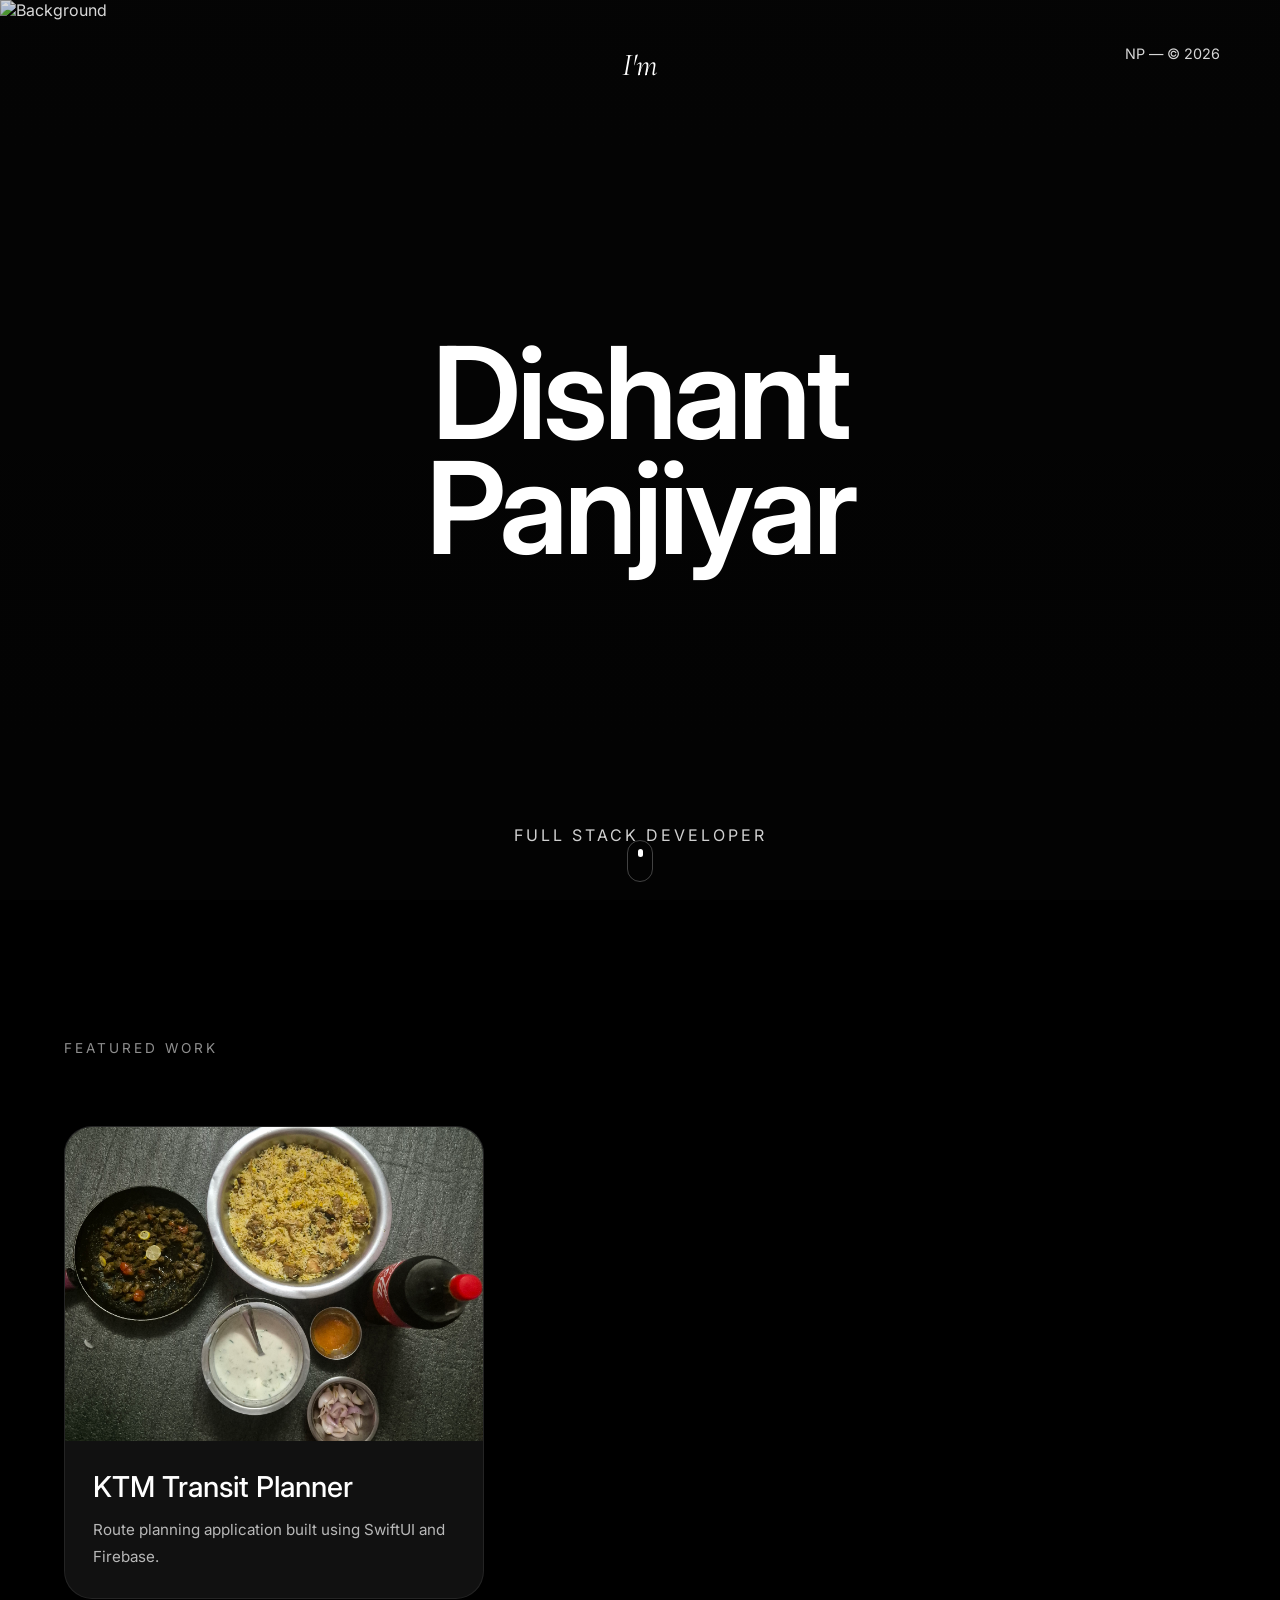
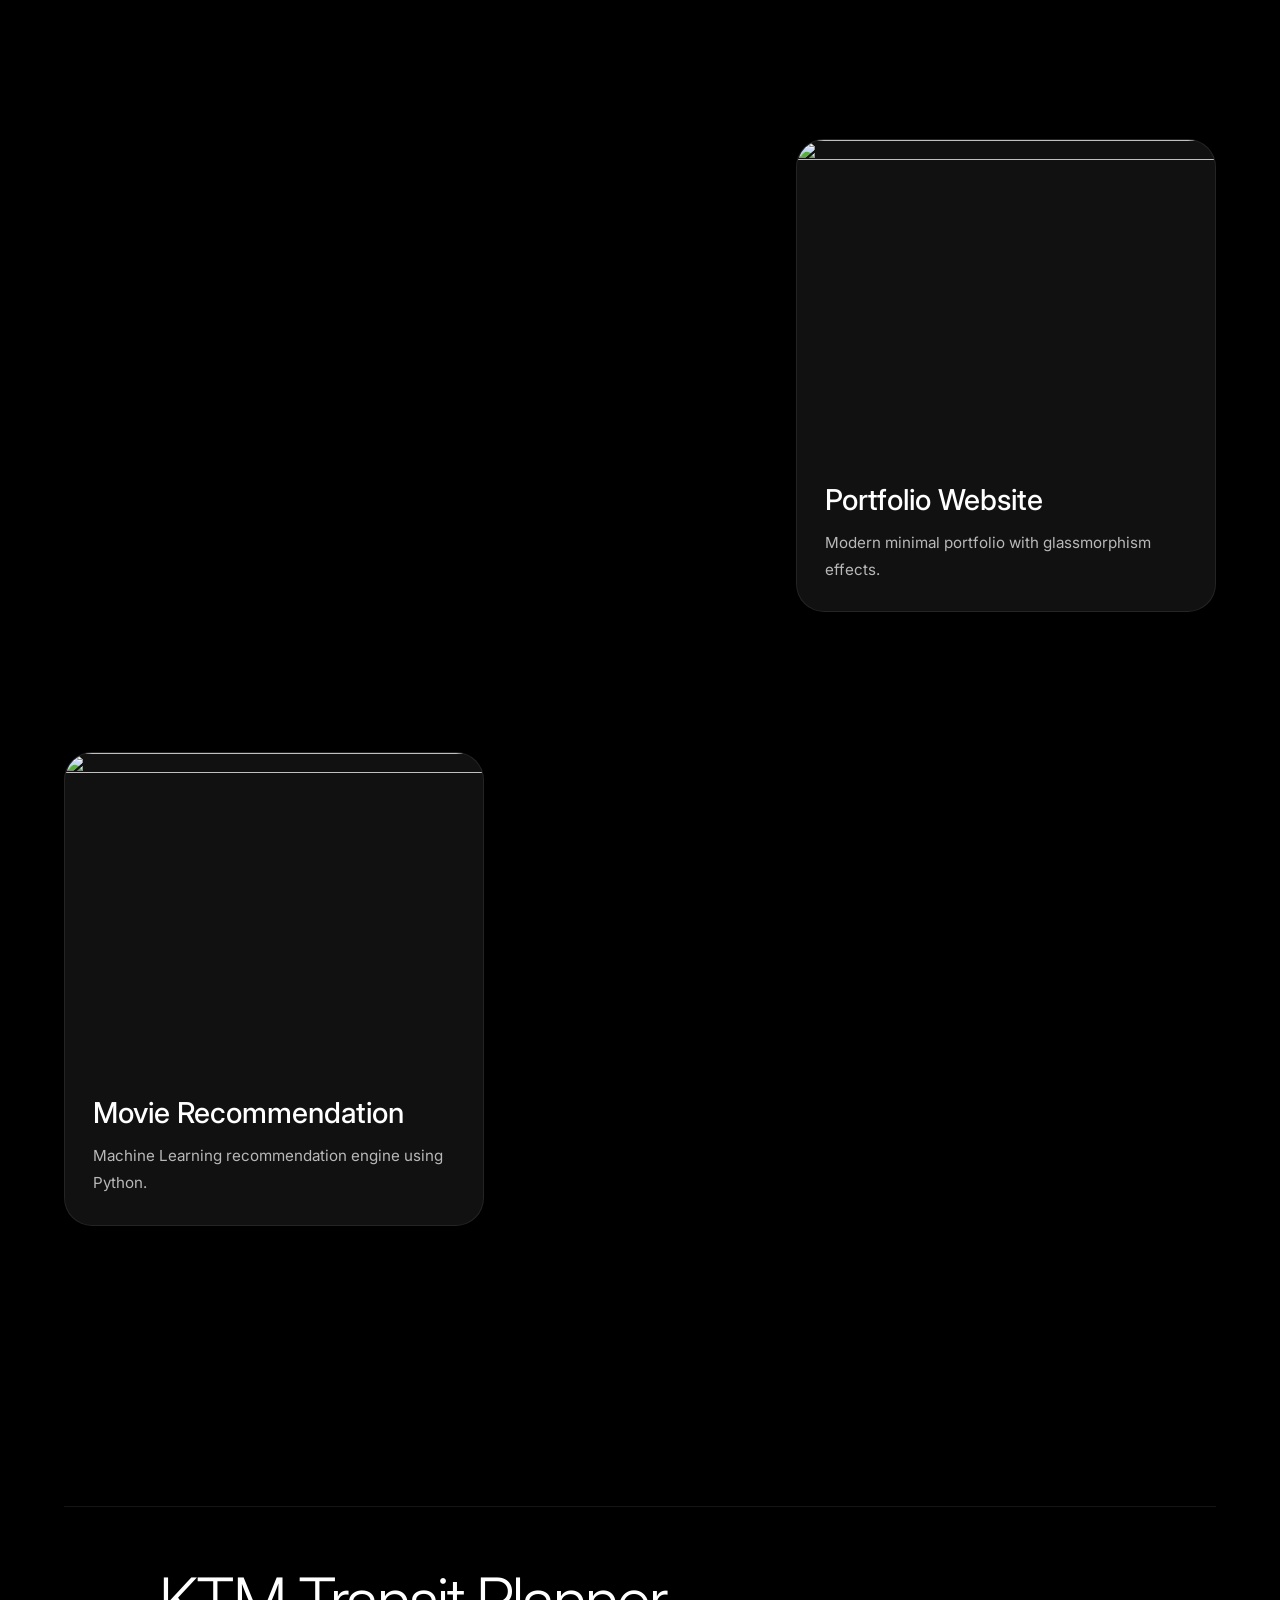
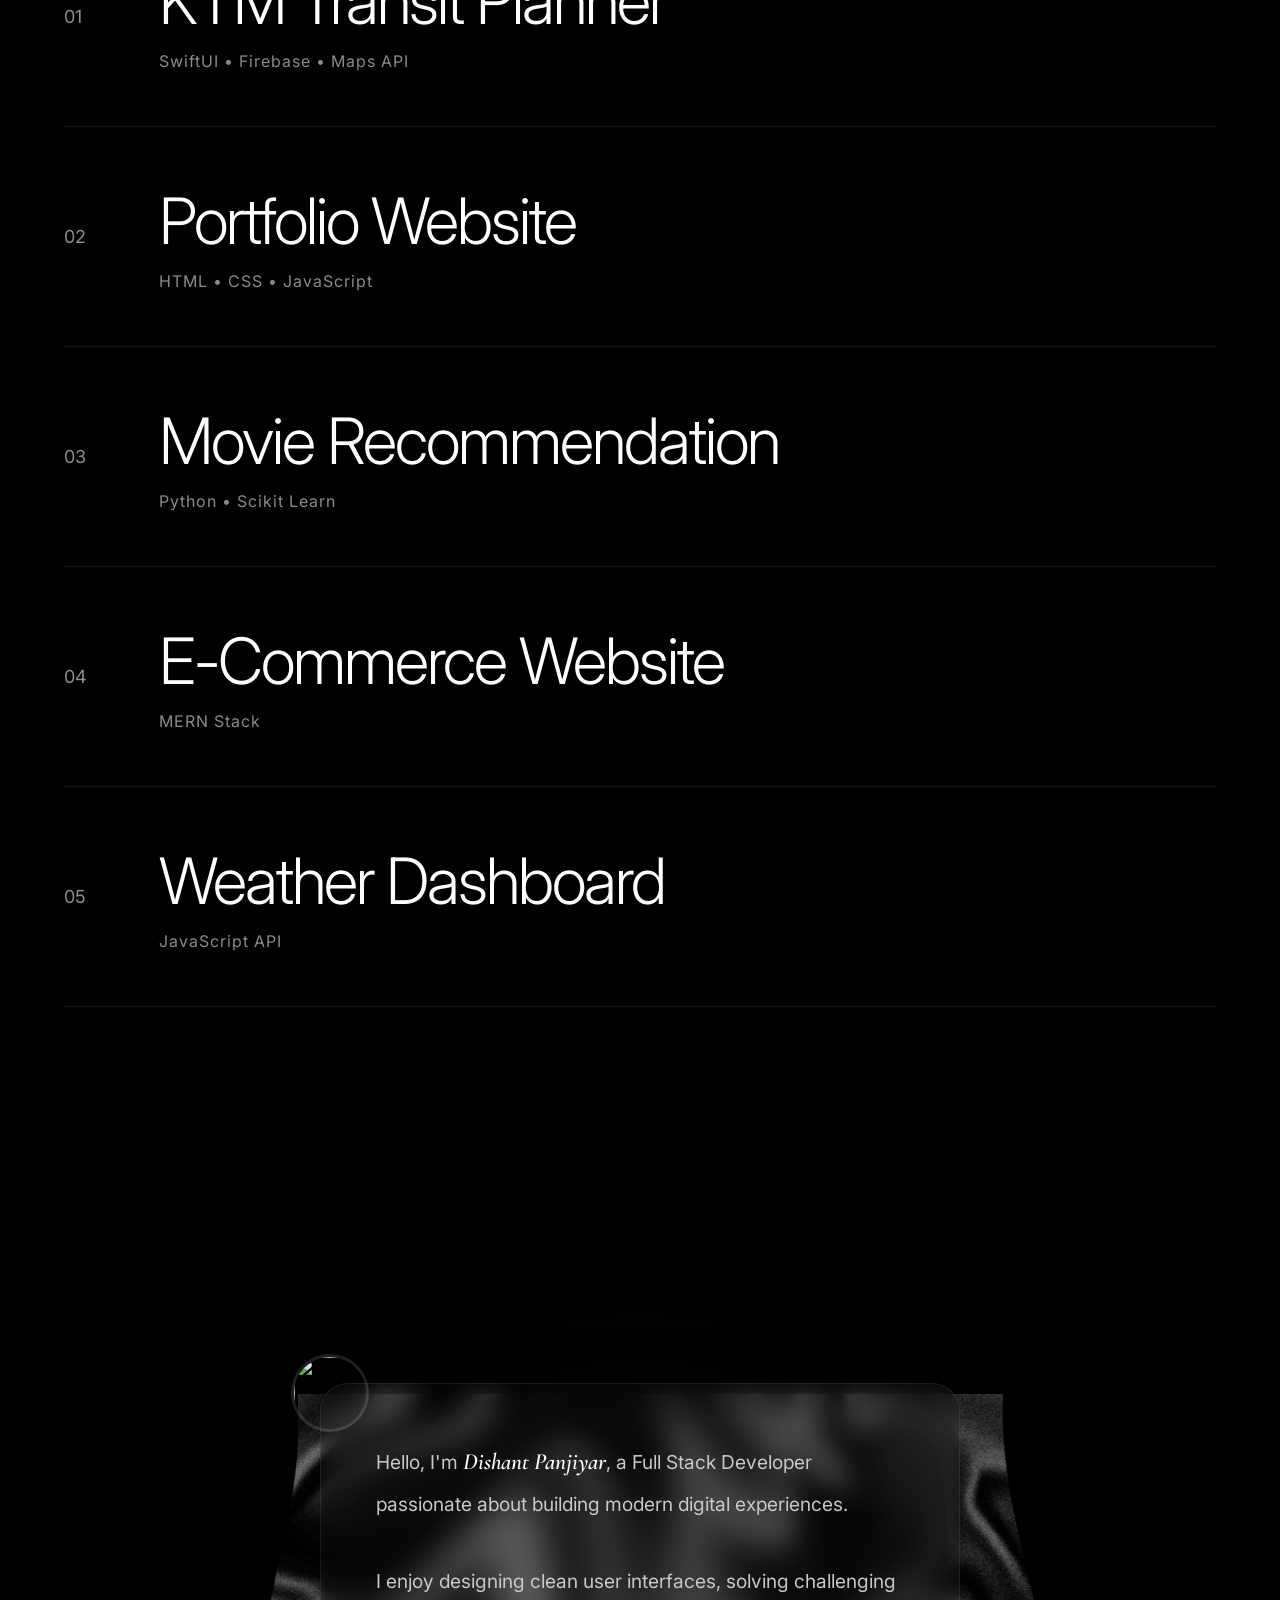
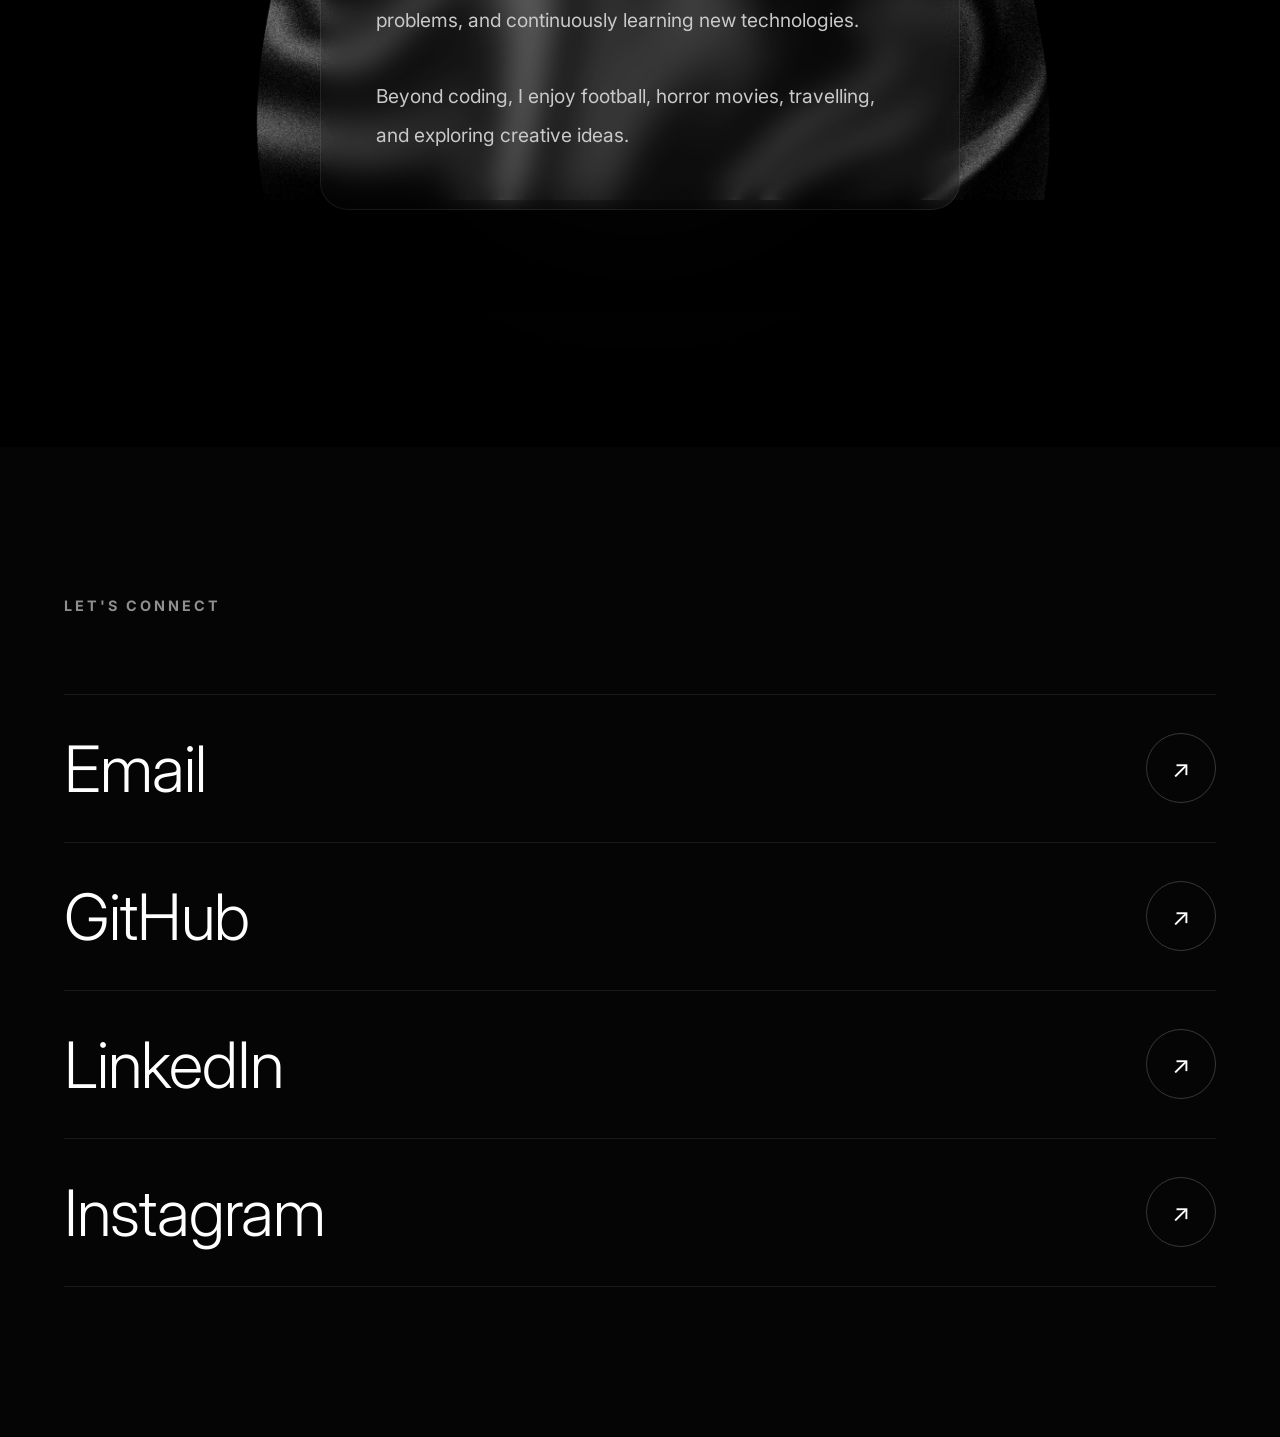
==== index.html @ 44831ec1 "first iteration landing page with animations and styling" ====
<!DOCTYPE html>
<html lang="en">
<head>
    <meta charset="UTF-8">
    <meta name="viewport" content="width=device-width, initial-scale=1.0">
    <title>Dishant Panjiyar | Portfolio</title>
    <link rel="stylesheet" href="style.css">
    <link rel="preconnect" href="https://fonts.googleapis.com">
    <link rel="preconnect" href="https://fonts.gstatic.com" crossorigin>
    <link href="https://fonts.googleapis.com/css2?family=Inter:wght@300;400;500;600;700&family=Cormorant+Garamond:ital,wght@1,500&display=swap" rel="stylesheet">
</head>
<body>

    <section class="hero">
        <img src="images/gradient.jpg" class="hero-image" alt="Background">
        <div class="hero-overlay"></div>

        <p class="intro">I'm</p>

        <div class="location">
            <span>NP — © 2026</span>
        </div>

        <div class="hero-center">
            <h1>Dishant</h1>
            <h1>Panjiyar</h1>
        </div>

        <div class="hero-bottom">
            <p>Full Stack Developer</p>
        </div>

        <div class="scroll-indicator">
            <span></span>
        </div>
    </section>

    <section class="featured-projects">
        <div class="section-title">
            <p>Featured Work</p>
        </div>

        <div class="cards">
            <article class="project-card left">
                <img src="images/project1.jpg" alt="">
                <div class="card-content">
                    <h3>KTM Transit Planner</h3>
                    <p>Route planning application built using SwiftUI and Firebase.</p>
                </div>
            </article>

            <article class="project-card right">
                <img src="images/project2.jpg" alt="">
                <div class="card-content">
                    <h3>Portfolio Website</h3>
                    <p>Modern minimal portfolio with glassmorphism effects.</p>
                </div>
            </article>

            <article class="project-card left">
                <img src="images/project3.jpg" alt="">
                <div class="card-content">
                    <h3>Movie Recommendation</h3>
                    <p>Machine Learning recommendation engine using Python.</p>
                </div>
            </article>
        </div>
    </section>

    <section class="projects">
        <div class="project-row">
            <span class="number">01</span>
            <div class="project-text">
                <h2>KTM Transit Planner</h2>
                <p>SwiftUI • Firebase • Maps API</p>
            </div>
            <span class="arrow">↗</span>
        </div>

        <div class="project-row">
            <span class="number">02</span>
            <div class="project-text">
                <h2>Portfolio Website</h2>
                <p>HTML • CSS • JavaScript</p>
            </div>
            <span class="arrow">↗</span>
        </div>

        <div class="project-row">
            <span class="number">03</span>
            <div class="project-text">
                <h2>Movie Recommendation</h2>
                <p>Python • Scikit Learn</p>
            </div>
            <span class="arrow">↗</span>
        </div>

        <div class="project-row">
            <span class="number">04</span>
            <div class="project-text">
                <h2>E-Commerce Website</h2>
                <p>MERN Stack</p>
            </div>
            <span class="arrow">↗</span>
        </div>

        <div class="project-row">
            <span class="number">05</span>
            <div class="project-text">
                <h2>Weather Dashboard</h2>
                <p>JavaScript API</p>
            </div>
            <span class="arrow">↗</span>
        </div>
    </section>

    <section class="about">
        <div class="about-bg">
            <img src="images/gradient1.png" alt="">
        </div>

        <div class="about-card">
            <img src="images/me.jpg" class="profile" alt="">
            <p>
                Hello, I'm
                <span>Dishant Panjiyar</span>,
                a Full Stack Developer passionate about building modern
                digital experiences.
                <br><br>
                I enjoy designing clean user interfaces, solving
                challenging problems, and continuously learning
                new technologies.
                <br><br>
                Beyond coding, I enjoy football,
                horror movies, travelling,
                and exploring creative ideas.
            </p>
        </div>
    </section>

    <section class="contact">
        <h5>Let's Connect</h5>

        <a href="mailto:panjiyardishant@gmail.com">
            <span>Email</span>
            <div class="circle">↗</div>
        </a>

        <a href="https://github.com/" target="_blank">
            <span>GitHub</span>
            <div class="circle">↗</div>
        </a>

        <a href="https://linkedin.com/" target="_blank">
            <span>LinkedIn</span>
            <div class="circle">↗</div>
        </a>

        <a href="https://instagram.com/" target="_blank">
            <span>Instagram</span>
            <div class="circle">↗</div>
        </a>
    </section>

    <script src="script.js"></script>
</body>
</html>
---- style.css ----
:root{
  --bg:#050505;
  --card:#101010;
  --text:#ffffff;
  --text-light:#b8b8b8;
  --border:rgba(255,255,255,.08);
  --radius:24px;
  --transition:.4s ease;
  --max-width:1300px;
}

*{
  margin:0;
  padding:0;
  box-sizing:border-box;
}

html{
  scroll-behavior:smooth;
}

body{
  background:var(--bg);
  color:var(--text);
  font-family:'Inter',sans-serif;
  overflow-x:hidden;
}

img{
  max-width:100%;
  display:block;
}

a{
  text-decoration:none;
  color:inherit;
}

section{
  width:100%;
}

.section-title{
  width:min(var(--max-width),90%);
  margin:auto;
  margin-bottom:70px;
}

.section-title p{
  color:#8f8f8f;
  text-transform:uppercase;
  letter-spacing:3px;
  font-size:.85rem;
}

.hero{
  position:relative;
  height:100vh;
  overflow:hidden;
  display:flex;
  justify-content:center;
  align-items:center;
}

.hero-image{
  position:absolute;
  inset:0;
  width:100%;
  height:100%;
  object-fit:cover;
}

.hero-overlay{
  position:absolute;
  inset:0;
  background:linear-gradient(rgba(0,0,0,.15),rgba(0,0,0,.45));
}

.intro{
  position:absolute;
  top:45px;
  left:50%;
  transform:translateX(-50%);
  z-index:10;
  font-family:"Cormorant Garamond",serif;
  font-size:2rem;
  font-style:italic;
}

.location{
  position:absolute;
  top:45px;
  right:60px;
  z-index:10;
  color:#d6d6d6;
  font-size:.9rem;
}

.hero-center{
  position:relative;
  z-index:5;
  text-align:center;
}

.hero-center h1{
  font-size:clamp(4rem,10vw,9rem);
  line-height:.9;
  font-weight:600;
  letter-spacing:-4px;
  animation:heroFade 1s ease forwards;
}

.hero-bottom{
  position:absolute;
  bottom:55px;
  width:100%;
  text-align:center;
  z-index:5;
}

.hero-bottom p{
  font-size:1rem;
  color:#d0d0d0;
  letter-spacing:3px;
  text-transform:uppercase;
}

.scroll-indicator{
  position:absolute;
  bottom:18px;
  left:50%;
  transform:translateX(-50%);
  width:26px;
  height:42px;
  border:1px solid rgba(255,255,255,.25);
  border-radius:25px;
  display:flex;
  justify-content:center;
  z-index:5;
}

.scroll-indicator span{
  width:5px;
  height:8px;
  border-radius:10px;
  background:white;
  margin-top:8px;
  animation:scroll 1.6s infinite;
}

@keyframes scroll{
  0%{ opacity:0; transform:translateY(0); }
  40%{ opacity:1; }
  100%{ opacity:0; transform:translateY(14px); }
}

.featured-projects{
  padding:140px 0;
  background:#000;
}

.cards{
  width:min(var(--max-width),90%);
  margin:auto;
  display:flex;
  flex-direction:column;
  gap:140px;
}

.project-card{
  position:relative;
  width:420px;
  background:#111;
  border:1px solid var(--border);
  border-radius:28px;
  overflow:hidden;
  transition:var(--transition);
  cursor:pointer;
}

.project-card.left{
  align-self:flex-start;
}

.project-card.right{
  align-self:flex-end;
}

.project-card img{
  width:100%;
  aspect-ratio:4/3;
  object-fit:cover;
  transition:.6s;
}

.card-content{
  padding:28px;
}

.card-content h3{
  font-size:1.8rem;
  margin-bottom:12px;
  font-weight:500;
}

.card-content p{
  color:var(--text-light);
  line-height:1.8;
  font-size:.95rem;
}

.project-card:hover{
  transform:translateY(-12px);
  border-color:rgba(255,255,255,.18);
  box-shadow:0 20px 60px rgba(0,0,0,.35);
}

.project-card:hover img{
  transform:scale(1.08);
}

.fade{
  opacity:0;
  transform:translateY(50px);
  transition:1s;
}

.fade.show{
  opacity:1;
  transform:none;
}

@media(max-width:900px){
  .hero-center h1{ letter-spacing:-2px; }
  .project-card{ width:100%; }
  .project-card.left, .project-card.right{ align-self:center; }
  .cards{ gap:80px; }
  .about{ padding:120px 0; }
  .about-bg{ width:90vw; }
  .about-card{ width:88vw; padding:45px; }
  .profile{ width:65px; height:65px; left:18px; top:-32px; }
  .project-row{ gap:20px; }
}

@media(max-width:600px){
  .hero-top{ top:30px; }
  .intro{ font-size:1.6rem; }
  .location{ display:none; }
  .hero-bottom p{ font-size:.8rem; }
  .featured-projects{ padding:90px 0; }
  .card-content{ padding:22px; }
  .card-content h3{ font-size:1.4rem; }
  .card-content p{ font-size:.9rem; }
  .project-row{ padding:35px 0; }
  .project-text h2{ font-size:2rem; }
  .project-text p{ font-size:.85rem; }
  .arrow{ display:none; }
  .number{ width:40px; font-size:.9rem; }
  .about-card{ padding:38px 28px; }
  .about-card p{ font-size:1rem; line-height:1.8; }
  .about-card span{ font-size:1.2rem; }
  .profile{ width:55px; height:55px; }
}

.projects{
  background:#000;
  padding:140px 0;
}

.project-row{
  width:min(var(--max-width),90%);
  margin:auto;
  display:flex;
  align-items:center;
  gap:35px;
  padding:55px 0;
  border-top:1px solid rgba(255,255,255,.08);
  position:relative;
  cursor:pointer;
  transition:.45s;
}

.project-row:last-child{
  border-bottom:1px solid rgba(255,255,255,.08);
}

.project-row::after{
  content:"";
  position:absolute;
  left:0;
  bottom:-1px;
  width:0;
  height:2px;
  background:white;
  transition:.45s;
}

.project-row:hover::after{
  width:100%;
}

.project-row:hover{
  padding-left:30px;
}

.number{
  width:60px;
  color:#8f8f8f;
  font-size:18px;
  flex-shrink:0;
}

.project-text{
  flex:1;
}

.project-text h2{
  font-size:clamp(2rem,5vw,4.5rem);
  font-weight:300;
  letter-spacing:-2px;
  margin-bottom:12px;
  transition:.35s;
}

.project-text p{
  color:#8b8b8b;
  letter-spacing:1px;
}

.arrow{
  font-size:34px;
  opacity:0;
  transform:translateX(-20px);
  transition:.35s;
}

.project-row:hover .arrow{
  opacity:1;
  transform:none;
}

.project-row:hover h2{
  color:#d9d9d9;
}

.about{
  position:relative;
  background:#000;
  min-height:100vh;
  display:flex;
  justify-content:center;
  align-items:center;
  padding:160px 0;
  overflow:hidden;
}

.about-bg{
  position:absolute;
  width:min(900px,75vw);
  z-index:0;
  opacity:.95;
  pointer-events:none;
}

.about-bg img{
  width:100%;
  height:auto;
  display:block;
}

.about-card{
  position:relative;
  z-index:2;
  width:min(640px,82vw);
  padding:55px;
  border-radius:28px;
  background:rgba(15,15,15,.22);
  backdrop-filter:blur(14px);
  -webkit-backdrop-filter:blur(14px);
  border:1px solid rgba(255,255,255,.08);
  box-shadow:0 25px 70px rgba(0,0,0,.35);
  transition:.4s;
}

.about-card:hover{
  transform:translateY(-8px);
}

.profile{
  position:absolute;
  width:78px;
  height:78px;
  object-fit:cover;
  border-radius:50%;
  left:-30px;
  top:-30px;
  border:3px solid rgba(255,255,255,.12);
  box-shadow:0 10px 25px rgba(0,0,0,.35);
}

.about-card p{
  font-size:1.2rem;
  line-height:2;
  color:#c9c9c9;
}

.about-card span{
  color:white;
  font-weight:600;
  font-style:italic;
  font-family:"Cormorant Garamond",serif;
  font-size:1.45rem;
}

.about::before{
  content:"";
  position:absolute;
  width:600px;
  height:600px;
  background:radial-gradient(rgba(255,255,255,.05),transparent 70%);
  filter:blur(100px);
  z-index:0;
}

.contact{
  background:#050505;
  padding:150px 0;
}

.contact h5{
  width:min(var(--max-width),90%);
  margin:auto;
  margin-bottom:80px;
  color:#8f8f8f;
  font-size:.9rem;
  letter-spacing:3px;
  text-transform:uppercase;
}

.contact a{
  width:min(var(--max-width),90%);
  margin:auto;
  display:flex;
  justify-content:space-between;
  align-items:center;
  padding:35px 0;
  border-top:1px solid rgba(255,255,255,.08);
  transition:.35s;
  position:relative;
}

.contact a:last-child{
  border-bottom:1px solid rgba(255,255,255,.08);
}

.contact a span{
  font-size:clamp(2rem,5vw,4rem);
  font-weight:300;
  letter-spacing:-1px;
  transition:.35s;
}

.circle{
  width:70px;
  height:70px;
  border-radius:50%;
  border:1px solid rgba(255,255,255,.2);
  display:flex;
  justify-content:center;
  align-items:center;
  font-size:1.5rem;
  transition:.35s;
}

.contact a:hover{
  padding-left:25px;
}

.contact a:hover span{
  color:white;
}

.contact a:hover .circle{
  background:white;
  color:black;
  transform:rotate(45deg);
}

footer{
  padding:50px 0;
  border-top:1px solid rgba(255,255,255,.08);
  text-align:center;
  color:#777;
  font-size:.9rem;
}

::-webkit-scrollbar{
  width:10px;
}

::-webkit-scrollbar-track{
  background:#080808;
}

::-webkit-scrollbar-thumb{
  background:#303030;
  border-radius:20px;
}

::-webkit-scrollbar-thumb:hover{
  background:#555;
}

html{
  scrollbar-color:#303030 #080808;
}

::selection{
  background:white;
  color:black;
}

.reveal{
  opacity:0;
  transform:translateY(70px);
  transition:1s ease;
}

.reveal.active{
  opacity:1;
  transform:translateY(0);
}

.float{
  animation:float 6s ease-in-out infinite;
}

@keyframes float{
  0%{ transform:translateY(0px); }
  50%{ transform:translateY(-12px); }
  100%{ transform:translateY(0px); }
}

@keyframes heroFade{
  from{ opacity:0; transform:translateY(60px); }
  to{ opacity:1; transform:translateY(0); }
}

button, a{
  transition:.3s ease;
}

@media(max-width:768px){
  .contact{ padding:100px 0; }
  .contact a{ padding:25px 0; }
  .contact a span{ font-size:2rem; }
  .circle{ width:55px; height:55px; font-size:1.2rem; }
  footer{ padding:35px 20px; font-size:.8rem; }
}
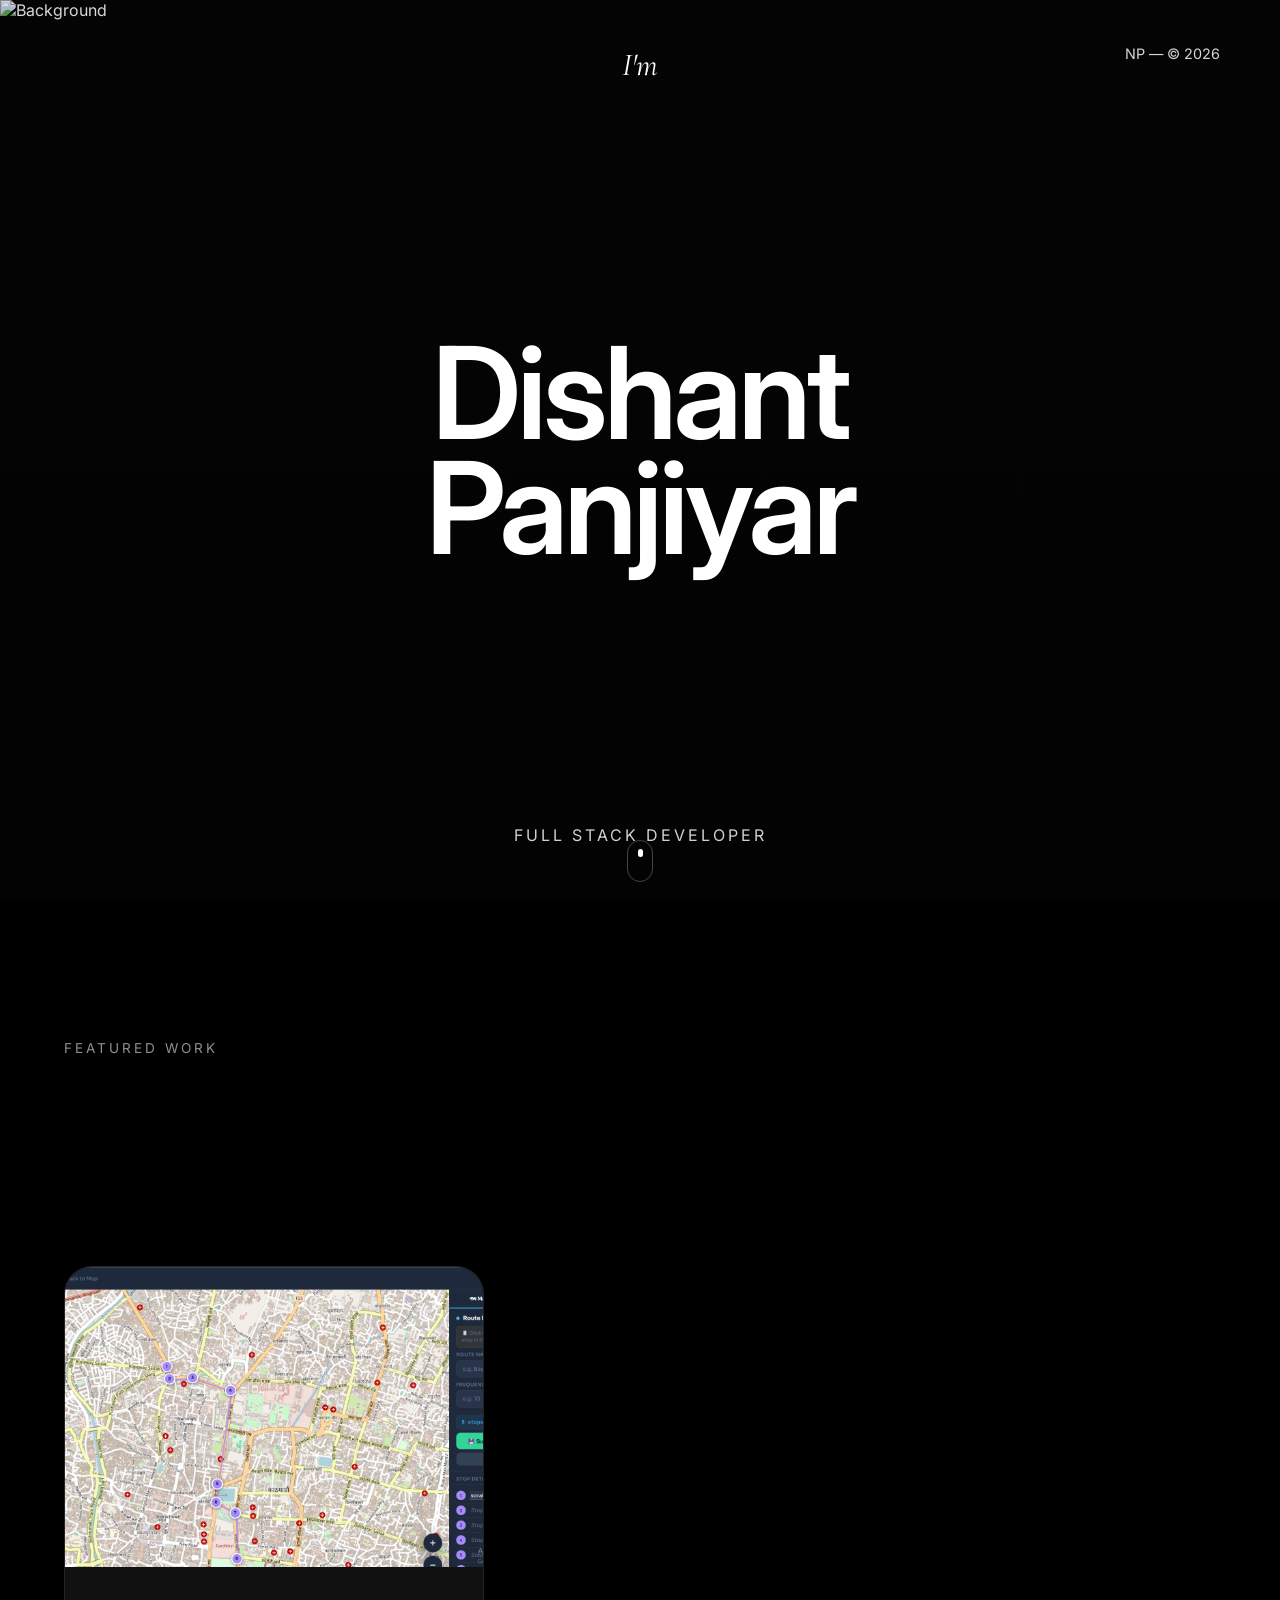
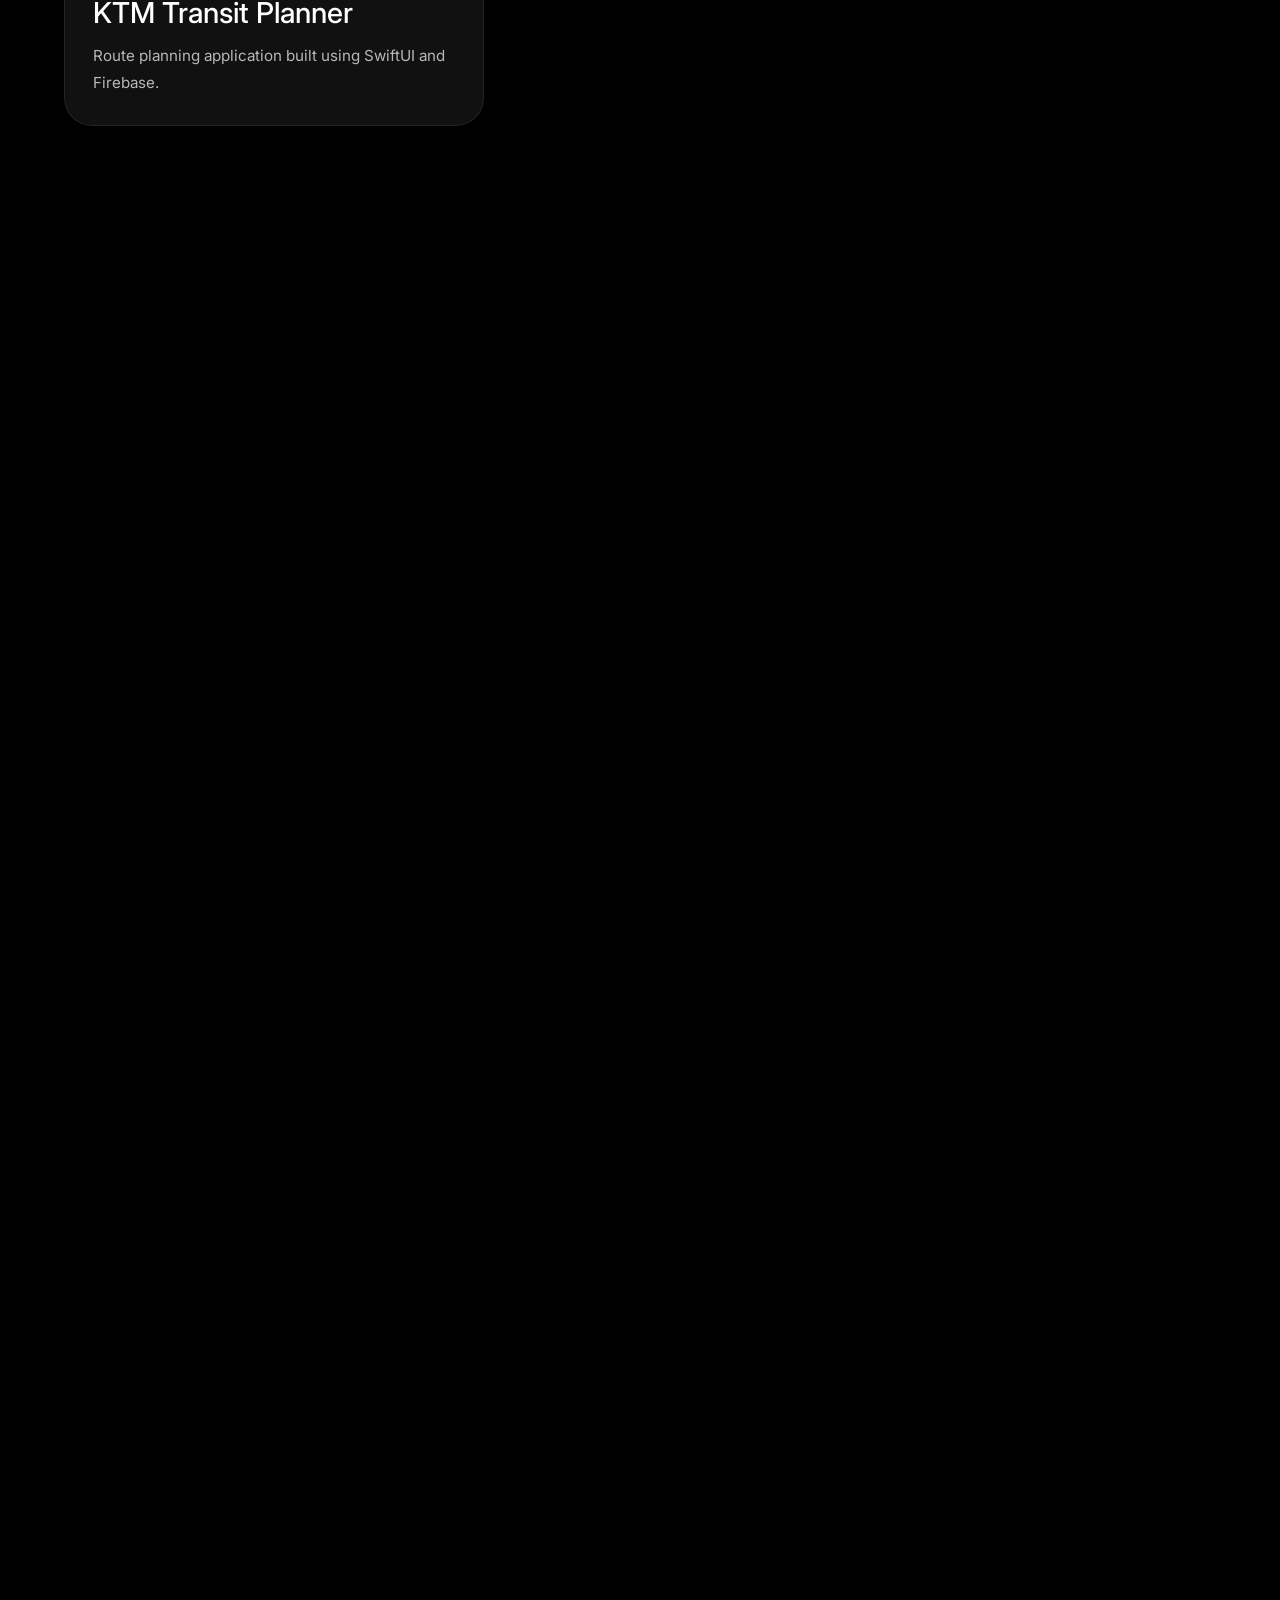
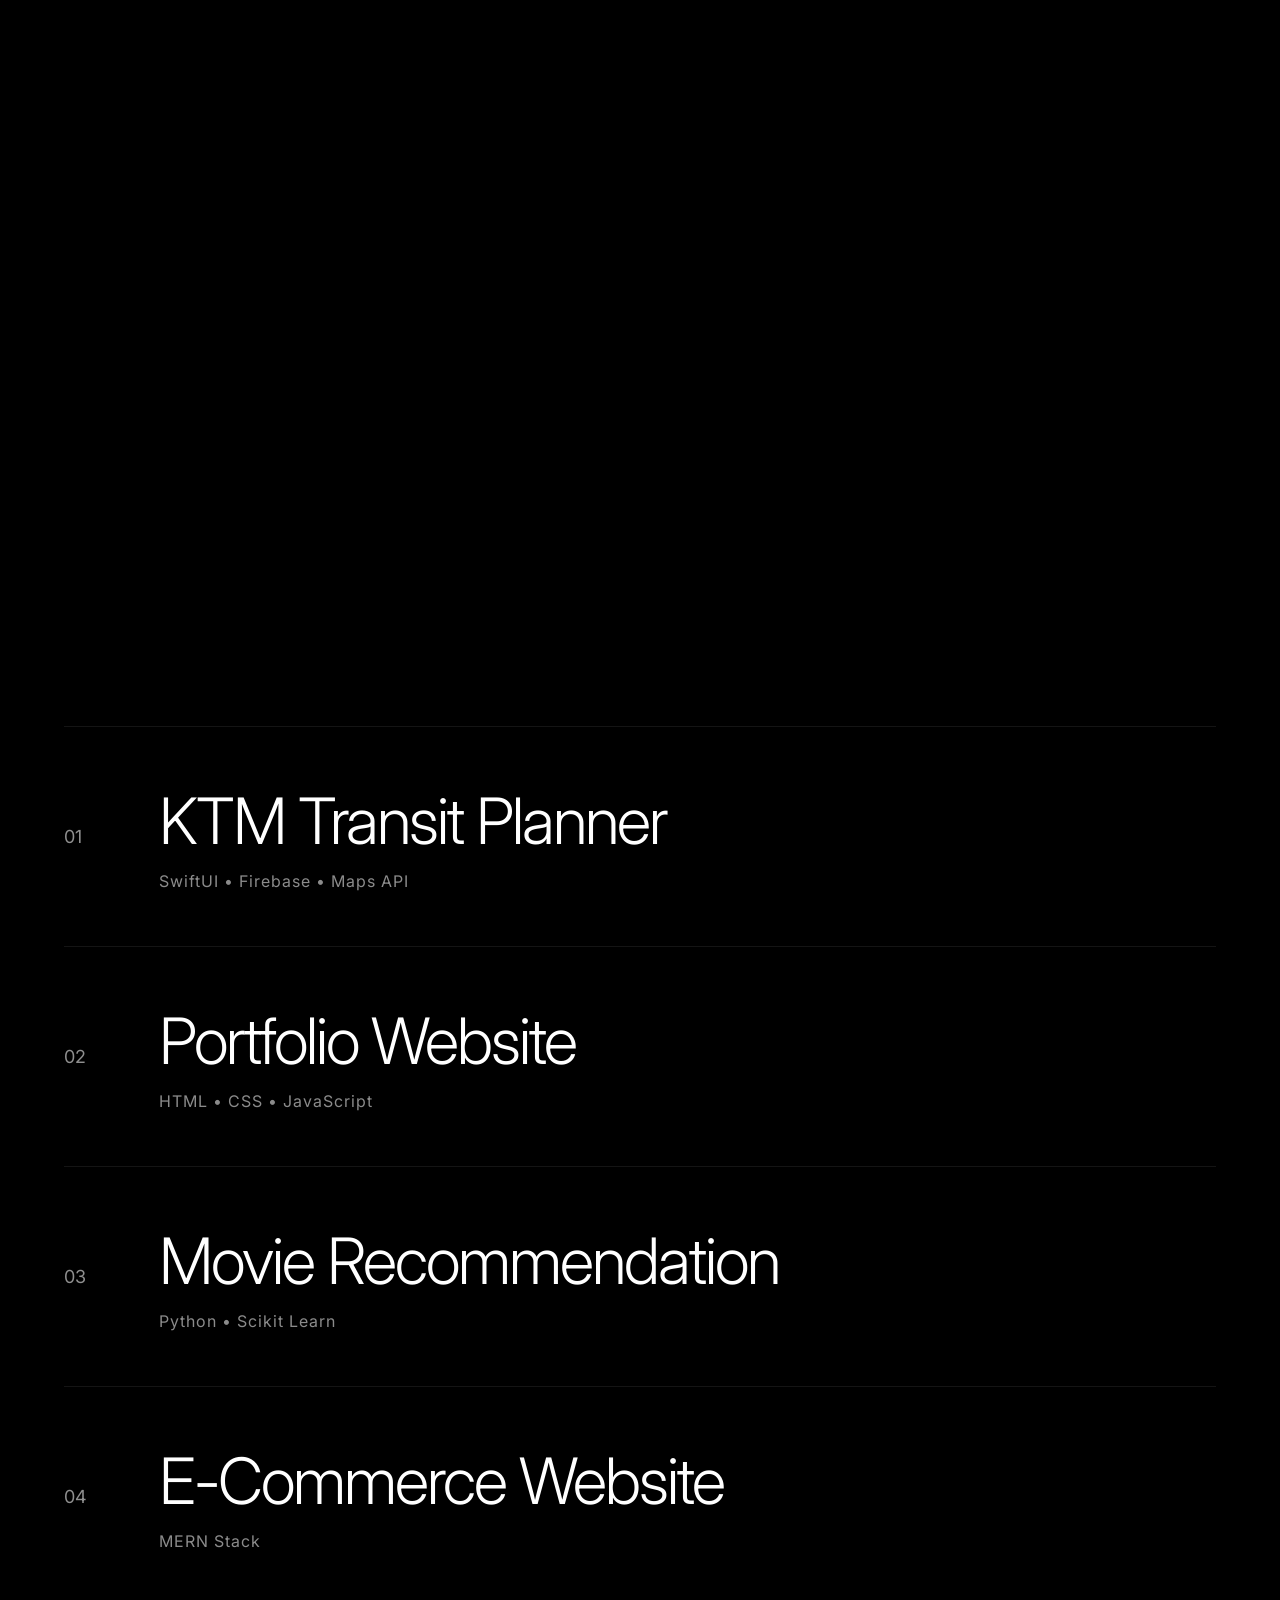
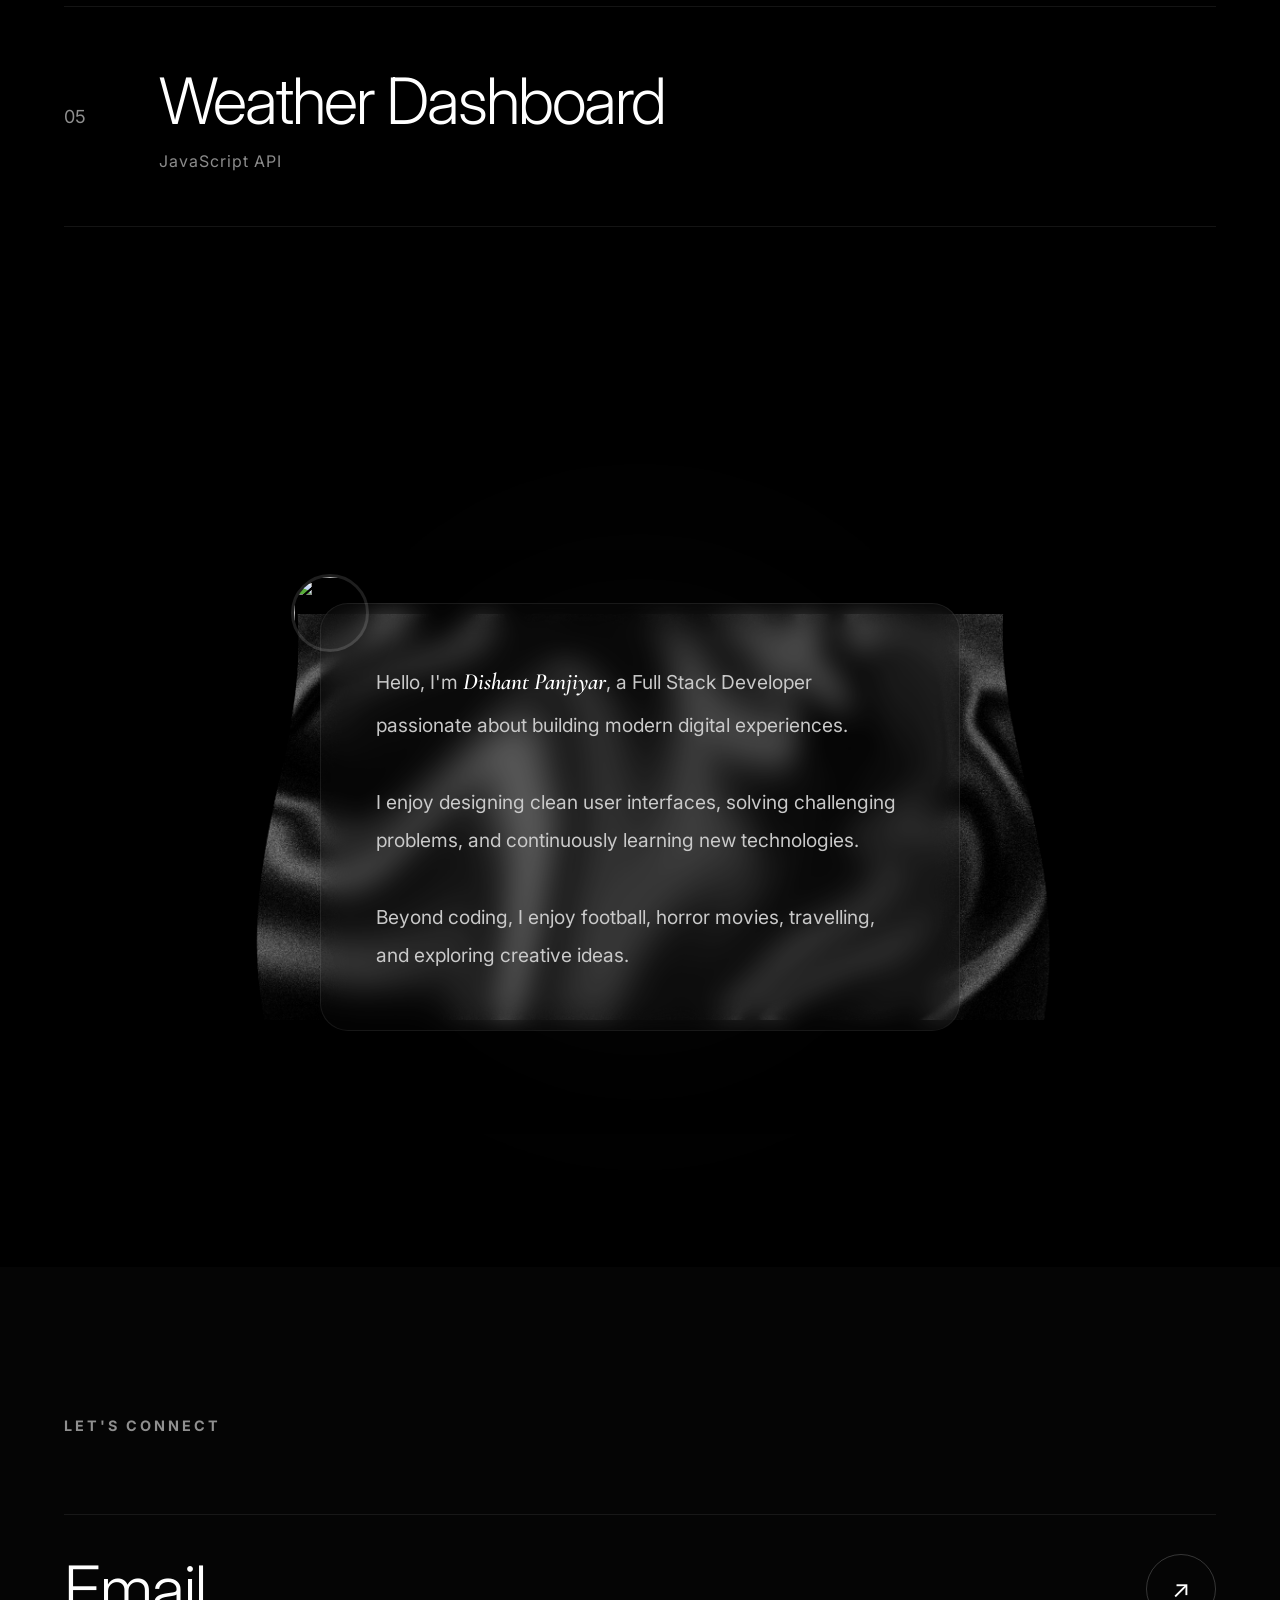
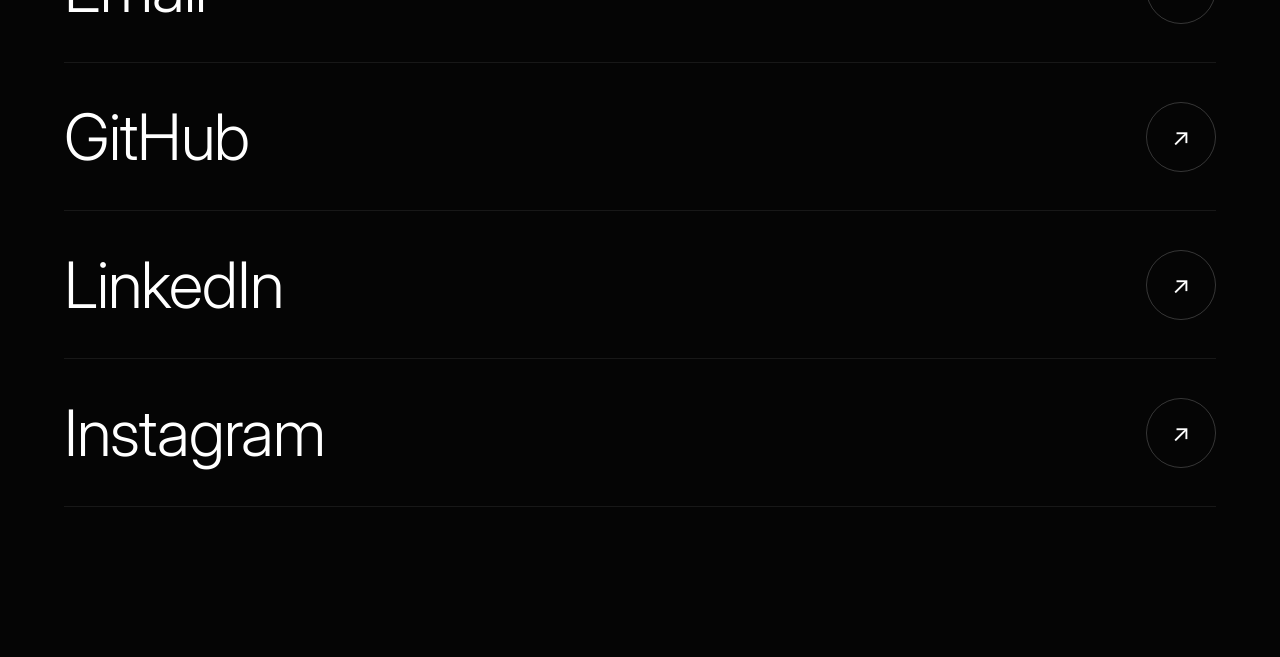
==== commit 795e0cac: "scroll animation and profiles updated" ====
--- a/index.html
+++ b/index.html
@@ -39,36 +39,39 @@
         <div class="section-title">
             <p>Featured Work</p>
         </div>
+        <div class="stack-section" id="stackSection">
+            <div class="stack-sticky">
+                <div class="stack-inner">
+                    <article class="project-card" data-index="0" data-url="https://dishantpanjiyar.github.io/KTM-TRANSIT/">
+                        <img src="images/ktm-transit.png" width="1000" height="300" alt="KTM Transit Planner">
+                        <div class="card-content">
+                            <h3>KTM Transit Planner</h3>
+                            <p>Route planning application built using SwiftUI and Firebase.</p>
+                        </div>
+                    </article>
 
-        <div class="cards">
-            <article class="project-card left">
-                <img src="images/project1.jpg" alt="">
-                <div class="card-content">
-                    <h3>KTM Transit Planner</h3>
-                    <p>Route planning application built using SwiftUI and Firebase.</p>
+                    <article class="project-card" data-index="1" data-url="https://dishantpanjiyar.github.io/Wiki_style_portfolio">
+                        <img src="images/image.png" alt="Profile">
+                        <div class="card-content">
+                            <h3>Portfolio Website</h3>
+                            <p>Modern minimal portfolio with glassmorphism effects.</p>
+                        </div>
+                    </article>
+
+                    <article class="project-card" data-index="2" data-url="https://github.com/dishantpanjiyar/CafeManagement-dotNet">
+                        <img src="images/cafe-management.png" width="1200" height="250" alt="Cafe Management System">
+                        <div class="card-content">
+                            <h3>Cafe Management System</h3>
+                            <p>Full-stack application for managing cafe operations.</p>
+                        </div>
+                    </article>
                 </div>
-            </article>
-
-            <article class="project-card right">
-                <img src="images/project2.jpg" alt="">
-                <div class="card-content">
-                    <h3>Portfolio Website</h3>
-                    <p>Modern minimal portfolio with glassmorphism effects.</p>
-                </div>
-            </article>
-
-            <article class="project-card left">
-                <img src="images/project3.jpg" alt="">
-                <div class="card-content">
-                    <h3>Movie Recommendation</h3>
-                    <p>Machine Learning recommendation engine using Python.</p>
-                </div>
-            </article>
+            </div>
         </div>
     </section>
 
     <section class="projects">
-        <div class="project-row">
+        <div class="project-row" data-url="https://dishantpanjiyar.github.io/KTM-TRANSIT/">
             <span class="number">01</span>
             <div class="project-text">
                 <h2>KTM Transit Planner</h2>
@@ -77,7 +80,7 @@
             <span class="arrow">↗</span>
         </div>
 
-        <div class="project-row">
+        <div class="project-row" data-url="https://dishantpanjiyar.github.io/Wiki_style_portfolio">
             <span class="number">02</span>
             <div class="project-text">
                 <h2>Portfolio Website</h2>
--- a/style.css
+++ b/style.css
@@ -219,15 +219,61 @@
   transform:scale(1.08);
 }
 
-.fade{
-  opacity:0;
-  transform:translateY(50px);
-  transition:1s;
-}
-
-.fade.show{
-  opacity:1;
-  transform:none;
+.stack-section{
+  position:relative;
+  height:280vh; 
+}
+
+.stack-sticky{
+  position:sticky;
+  top:0;
+  height:100vh;
+  display:flex;
+  align-items:center;
+  overflow:hidden;
+}
+
+.stack-inner{
+  position:relative;
+  width:min(var(--max-width),90%);
+  height:620px;
+  margin:auto;
+}
+
+.stack-inner .project-card{
+  position:absolute;
+  top:0;
+  width:420px;
+  will-change:transform;
+}
+
+.stack-inner .project-card[data-index="0"]{ left:0; }
+.stack-inner .project-card[data-index="1"]{ left:calc(50% - 210px); }
+.stack-inner .project-card[data-index="2"]{ left:calc(100% - 420px); }
+
+@media(max-width:900px){
+  .stack-section{
+    height:auto;
+  }
+  .stack-sticky{
+    position:static;
+    height:auto;
+    overflow:visible;
+  }
+  .stack-inner{
+    position:static;
+    height:auto;
+    display:flex;
+    flex-direction:column;
+    align-items:center;
+    gap:80px;
+    width:90vw;
+  }
+  .stack-inner .project-card{
+    position:static;
+    width:100%;
+    transform:none !important;
+  }
 }
 
 @media(max-width:900px){
